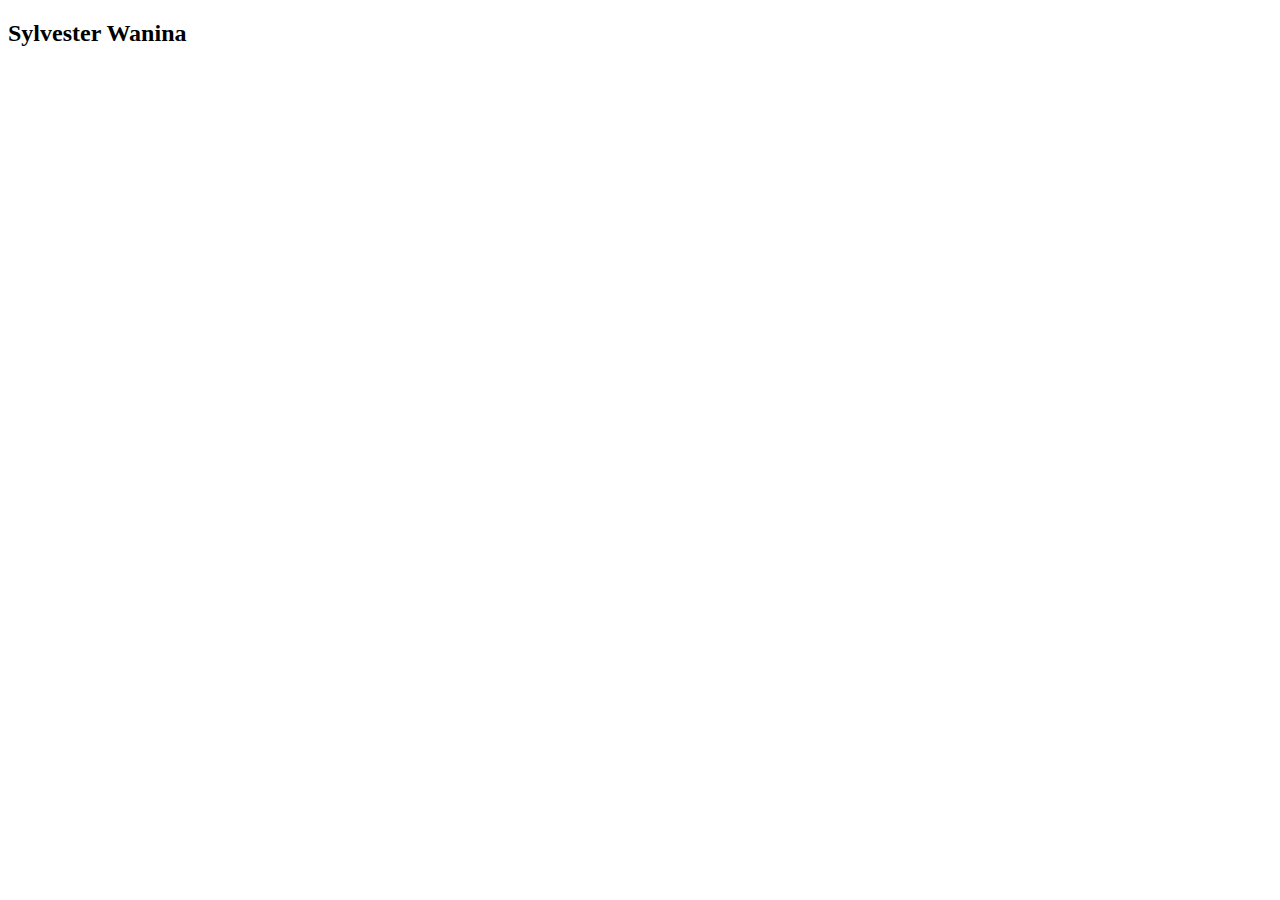
==== aboutme.html @ ab927186 "Embedded systems training documentation" ====
<!DOCTYPE html>
<html lang="en">
<head>
    <meta charset="UTF-8">
    <meta name="viewport" content="width=device-width, initial-scale=1.0">
    <title>About Me</title>
</head>
<body>
    <h2>Sylvester Wanina</h2>
    <p></p>
</body>
</html>
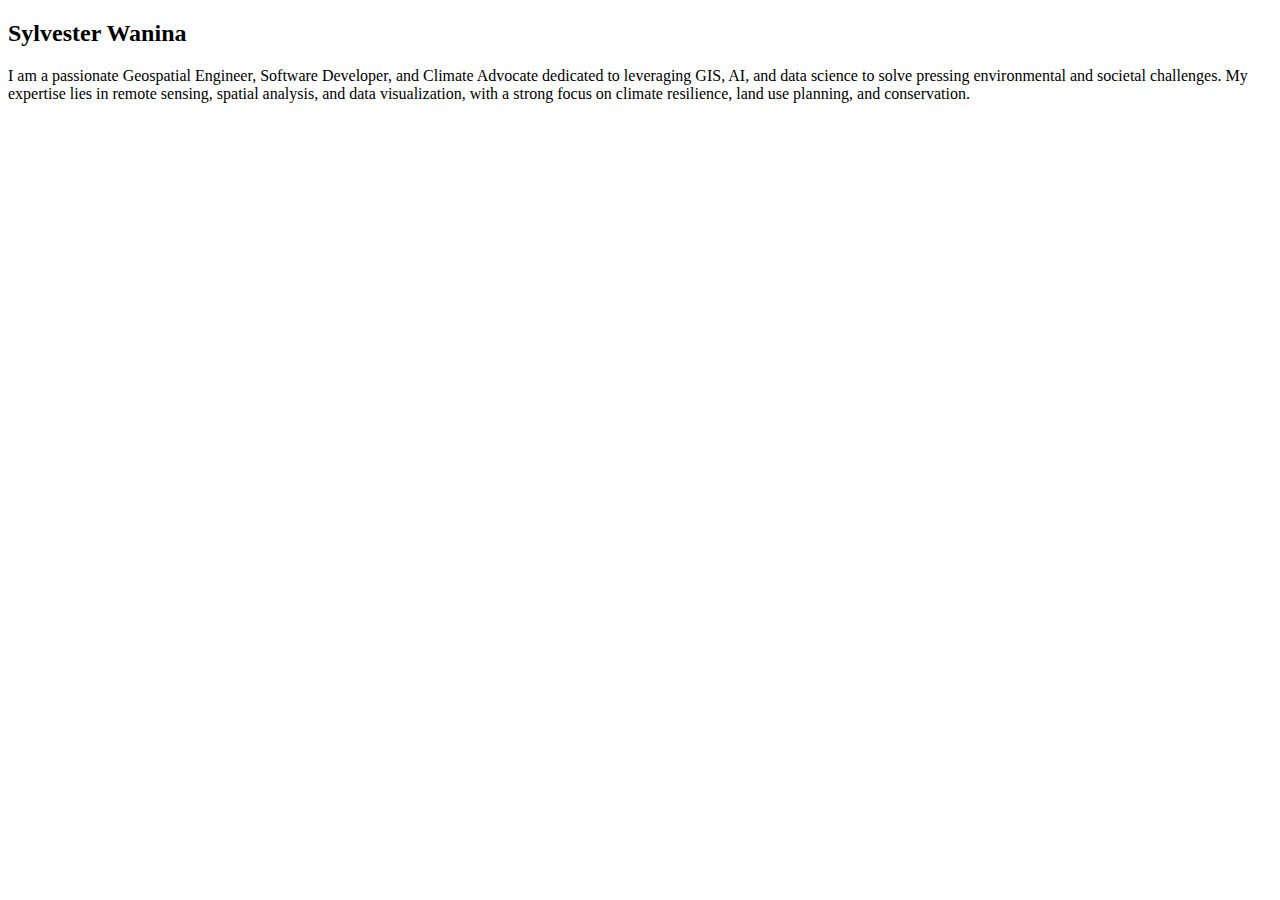
==== commit aeedcb6c: "updates" ====
--- a/aboutme.html
+++ b/aboutme.html
@@ -7,6 +7,11 @@
 </head>
 <body>
     <h2>Sylvester Wanina</h2>
-    <p></p>
+    <p>
+        I am a passionate Geospatial Engineer, Software Developer, and Climate Advocate dedicated to leveraging GIS, 
+        AI, and data science to solve pressing environmental and societal challenges. My expertise lies in remote sensing, 
+        spatial analysis, and data visualization, with a strong focus on climate resilience, land use planning,
+         and conservation.
+    </p>
 </body>
 </html>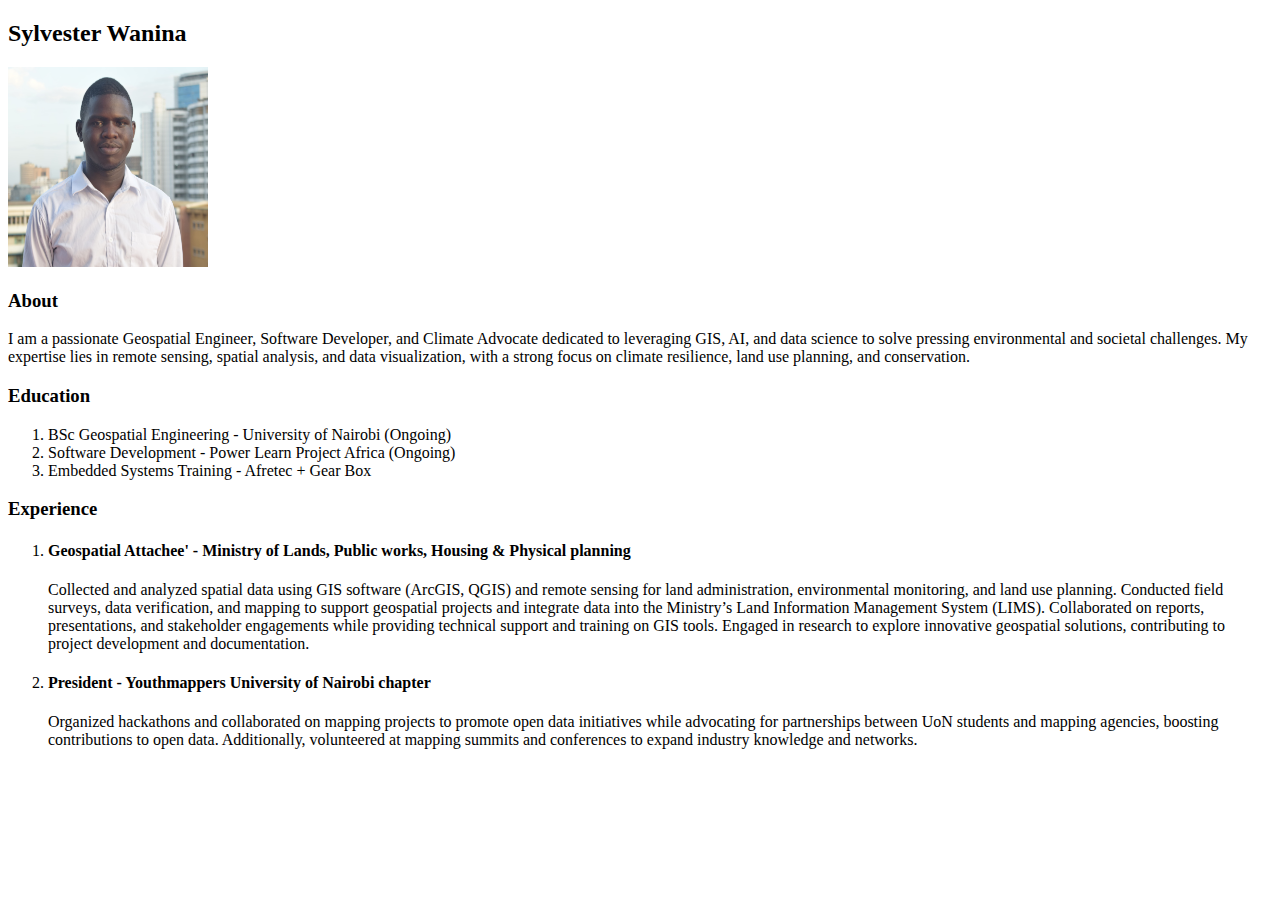
==== commit 8a474048: "staged some updates for about me page" ====
--- a/aboutme.html
+++ b/aboutme.html
@@ -7,11 +7,38 @@
 </head>
 <body>
     <h2>Sylvester Wanina</h2>
+    <img src="me.jpg" alt="Sylvester Wanina" height="200" width="200">
+    <h3>About</h3>
     <p>
         I am a passionate Geospatial Engineer, Software Developer, and Climate Advocate dedicated to leveraging GIS, 
         AI, and data science to solve pressing environmental and societal challenges. My expertise lies in remote sensing, 
         spatial analysis, and data visualization, with a strong focus on climate resilience, land use planning,
          and conservation.
     </p>
+    <h3>Education</h3>
+    <p>
+        <ol>
+            <li>BSc Geospatial Engineering - University of Nairobi (Ongoing) </li>
+            <li>Software Development - Power Learn Project Africa (Ongoing)</li>
+            <li>Embedded Systems Training - Afretec + Gear Box</li>
+        </ol>
+    </p>
+    <h3>Experience</h3>
+    <p>
+        <ol>
+            <li>
+                <h4>Geospatial Attachee' - Ministry of Lands, Public works, Housing & Physical planning</h4>
+                <p>
+                    Collected and analyzed spatial data using GIS software (ArcGIS, QGIS) and remote sensing for land administration, environmental monitoring, and land use planning. Conducted field surveys, data verification, and mapping to support geospatial projects and integrate data into the Ministry’s Land Information Management System (LIMS). Collaborated on reports, presentations, and stakeholder engagements while providing technical support and training on GIS tools. Engaged in research to explore innovative geospatial solutions, contributing to project development and documentation.
+                </p>
+            </li>
+            <li>
+                <h4>President - Youthmappers University of Nairobi chapter</h4>
+                <p>
+                    Organized hackathons and collaborated on mapping projects to promote open data initiatives while advocating for partnerships between UoN students and mapping agencies, boosting contributions to open data. Additionally, volunteered at mapping summits and conferences to expand industry knowledge and networks.
+                </p>
+            </li>
+        </ol>
+    </p>
 </body>
 </html>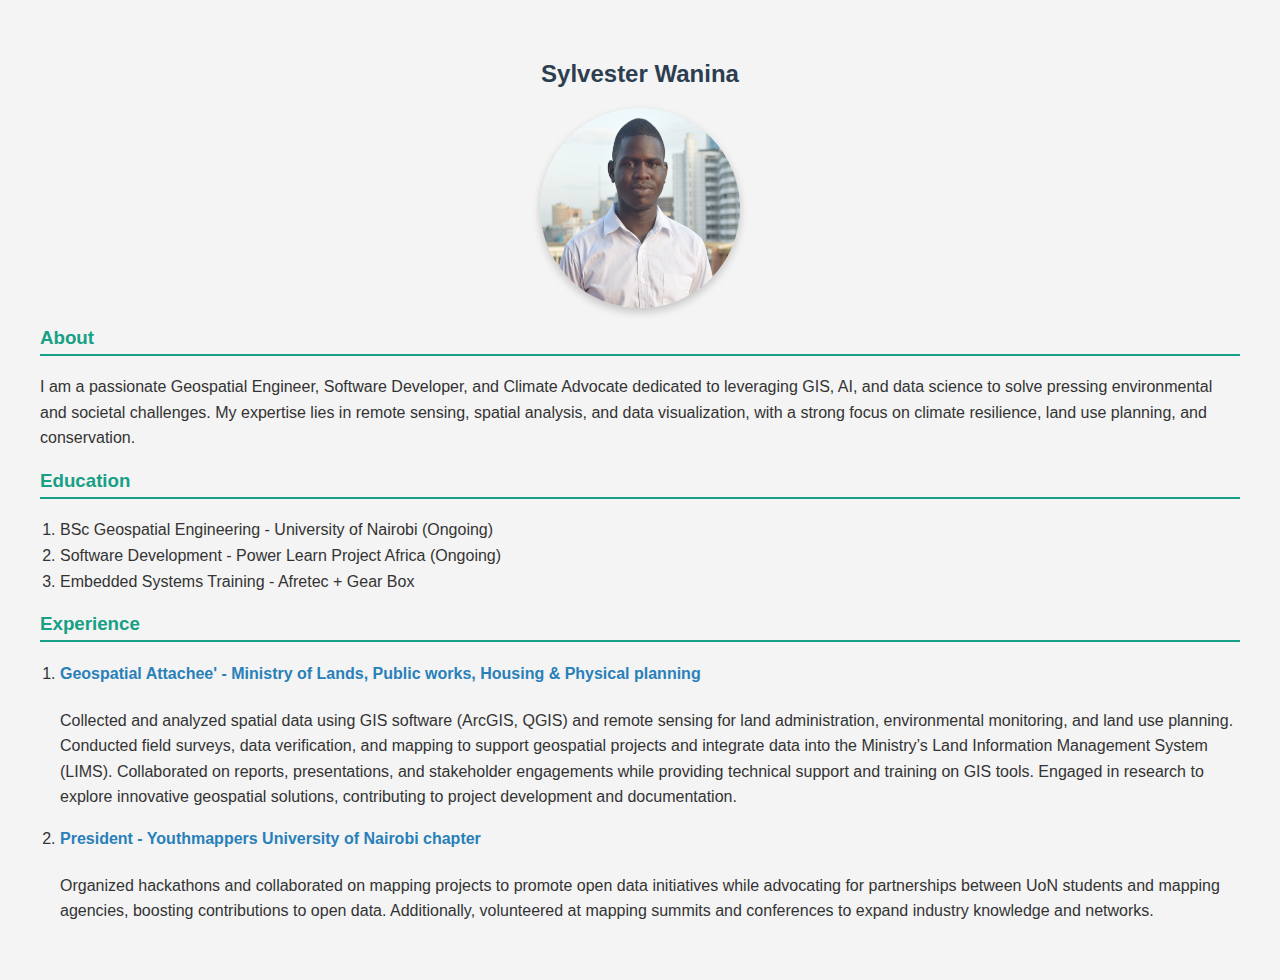
==== commit e31ddcfa: "some more updates for the about me page" ====
--- a/aboutme.html
+++ b/aboutme.html
@@ -4,6 +4,7 @@
     <meta charset="UTF-8">
     <meta name="viewport" content="width=device-width, initial-scale=1.0">
     <title>About Me</title>
+    <link rel="stylesheet" href="about.css">
 </head>
 <body>
     <h2>Sylvester Wanina</h2>
--- a/about.css
+++ b/about.css
@@ -0,0 +1,48 @@
+body {
+    font-family: Arial, sans-serif;
+    margin: 20px;
+    padding: 20px;
+    background-color: #f4f4f4;
+    color: #333;
+}
+
+h2 {
+    color: #2c3e50;
+    text-align: center;
+}
+
+img {
+    display: block;
+    margin: 0 auto;
+    border-radius: 50%;
+    box-shadow: 0 4px 8px rgba(0, 0, 0, 0.2);
+}
+
+h3 {
+    color: #16a085;
+    border-bottom: 2px solid #16a085;
+    padding-bottom: 5px;
+}
+
+p, li {
+    font-size: 16px;
+    line-height: 1.6;
+}
+
+ol {
+    padding-left: 20px;
+}
+
+h4 {
+    color: #2980b9;
+    margin-top: 10px;
+}
+
+.container {
+    max-width: 800px;
+    background: white;
+    padding: 20px;
+    margin: auto;
+    box-shadow: 0 4px 8px rgba(0, 0, 0, 0.1);
+    border-radius: 8px;
+}
